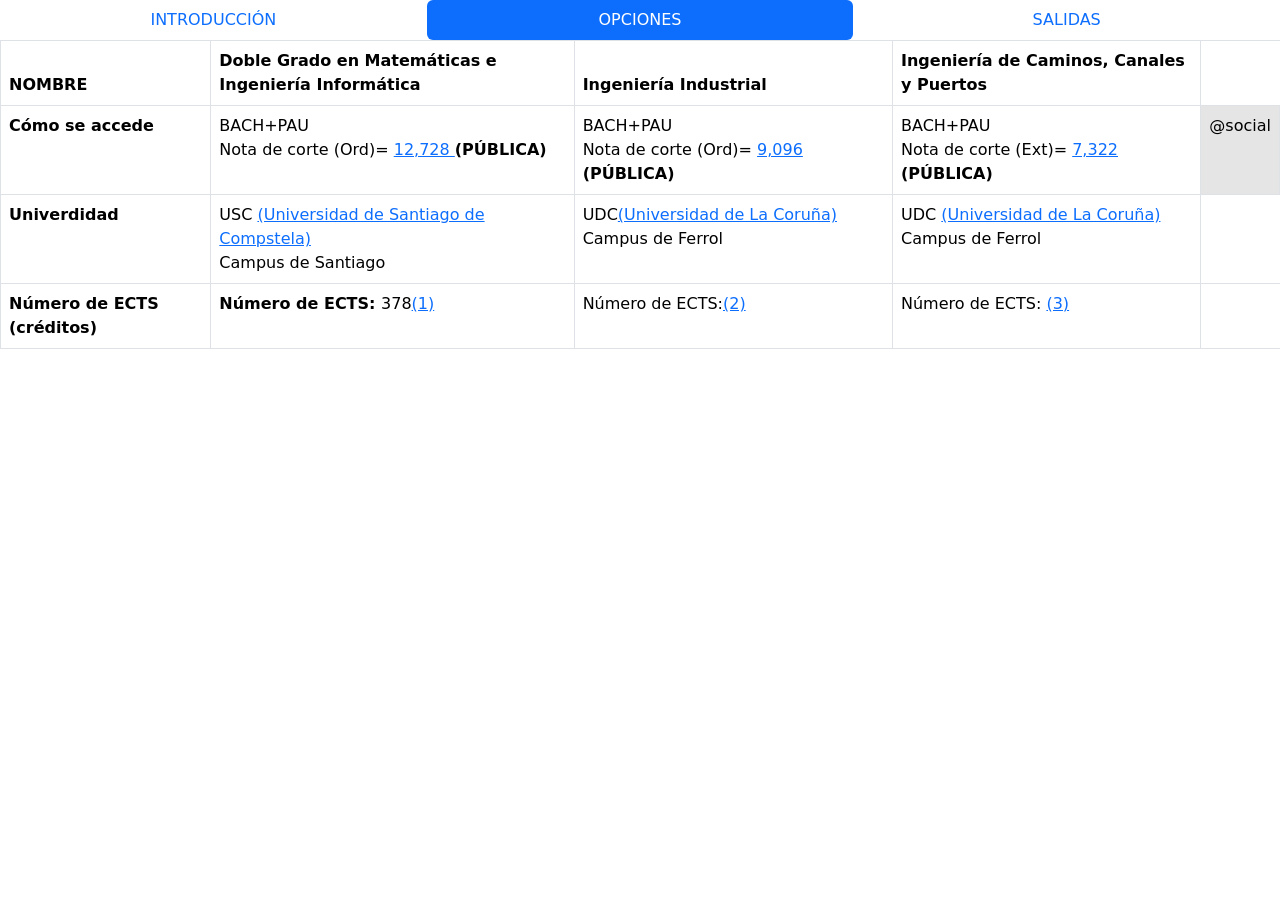
==== opciones.html @ 73109edc "Introducción de la tabla con la info(sin acabar)) Añadí una tabloa con parte de al info (solo 3 pts)" ====
<!DOCTYPE html>
<html lang="es">
    <head>
        <meta charset="utf-8">
        <meta name="viewport" content="width=device-width, initial-scale=1">
        <title>Opciones</title>
        <link rel="stylesheet" href="CSS/estilos.css">
        <link href="https://cdn.jsdelivr.net/npm/bootstrap@5.3.8/dist/css/bootstrap.min.css" rel="stylesheet" integrity="sha384-sRIl4kxILFvY47J16cr9ZwB07vP4J8+LH7qKQnuqkuIAvNWLzeN8tE5YBujZqJLB" crossorigin="anonymous">
    </head>
    <body>
        <script src="https://cdn.jsdelivr.net/npm/bootstrap@5.3.8/dist/js/bootstrap.bundle.min.js" integrity="sha384-FKyoEForCGlyvwx9Hj09JcYn3nv7wiPVlz7YYwJrWVcXK/BmnVDxM+D2scQbITxI" crossorigin="anonymous"></script>

        <ul class="nav nav-pills nav-justified">
            <li class="nav-item">
              <a class="nav-link " aria-current="page" href="./index.html">INTRODUCCIÓN</a>
            </li>
            <li class="nav-item">
              <a class="nav-link active" href="./opciones.html">OPCIONES</a>
            </li>
            <li class="nav-item">
                <a class="nav-link" href="./salidas.html">SALIDAS</a>
            </li>
          </ul>
<table class="table table-bordered">
  <thead>
    <tr>
        <th scope="col">NOMBRE </th>
        <th scope="col">Doble Grado en Matemáticas e Ingeniería Informática</th>
        <th scope="col">Ingeniería Industrial</th>
        <th scope="col">Ingeniería de Caminos, Canales y Puertos</th>
      </tr>
  </thead>
  <tbody>
    <tr>
      <th scope="row"> Cómo se accede    </th>
      <td>BACH+PAU <br> Nota de corte (Ord)= <a href="https://www.udc.gal/export/sites/udc/futuros_estudantes/_galeria_down/notas-corte.pdf_2063069294.pdf">12,728 </a> <strong>(PÚBLICA)</strong>  </td>
      <td>BACH+PAU <br> Nota de corte (Ord)= <a href="https://www.udc.gal/export/sites/udc/futuros_estudantes/_galeria_down/notas-corte.pdf_2063069294.pdf">9,096 </a> <strong>(PÚBLICA)</strong></td>
      <td>BACH+PAU <br> Nota de corte (Ext)= <a href="https://www.udc.gal/export/sites/udc/futuros_estudantes/_galeria_down/notas-corte.pdf_2063069294.pdf">7,322 </a> <strong>(PÚBLICA)</strong></td>
      <td class="table-active">@social</td>
    </tr>
    <tr>
        <th scope="row"> Univerdidad    </th>
        <td>USC <a href="https://www.udc.gal/export/sites/udc/futuros_estudantes/_galeria_down/notas-corte.pdf_2063069294.pdf">(Universidad de Santiago de Compstela)</a> <br> Campus de Santiago </a> </td>
        <td>UDC<a href="https://www.udc.gal/export/sites/udc/futuros_estudantes/_galeria_down/notas-corte.pdf_2063069294.pdf">(Universidad de La Coruña)</a> Campus de Ferrol</td>
        <td>UDC <a href="https://www.udc.gal/export/sites/udc/futuros_estudantes/_galeria_down/notas-corte.pdf_2063069294.pdf">(Universidad de La Coruña)</a> Campus de Ferrol</td>
      </tr>
      <tr>
        <th scope="row"> Número de ECTS (créditos) </th>
        <td> <strong>Número de ECTS: </strong>378<a href="https://www.udc.gal/export/sites/udc/futuros_estudantes/_galeria_down/notas-corte.pdf_2063069294.pdf">(1)</a> </td>
        <td>Número de ECTS:<a href="https://www.udc.gal/export/sites/udc/futuros_estudantes/_galeria_down/notas-corte.pdf_2063069294.pdf">(2)</a></td>
        <td>Número de ECTS: <a href="https://www.udc.gal/export/sites/udc/futuros_estudantes/_galeria_down/notas-corte.pdf_2063069294.pdf">(3)</a> </td>
      </tr>


  </tbody>
</table>

    </body>
    </html>
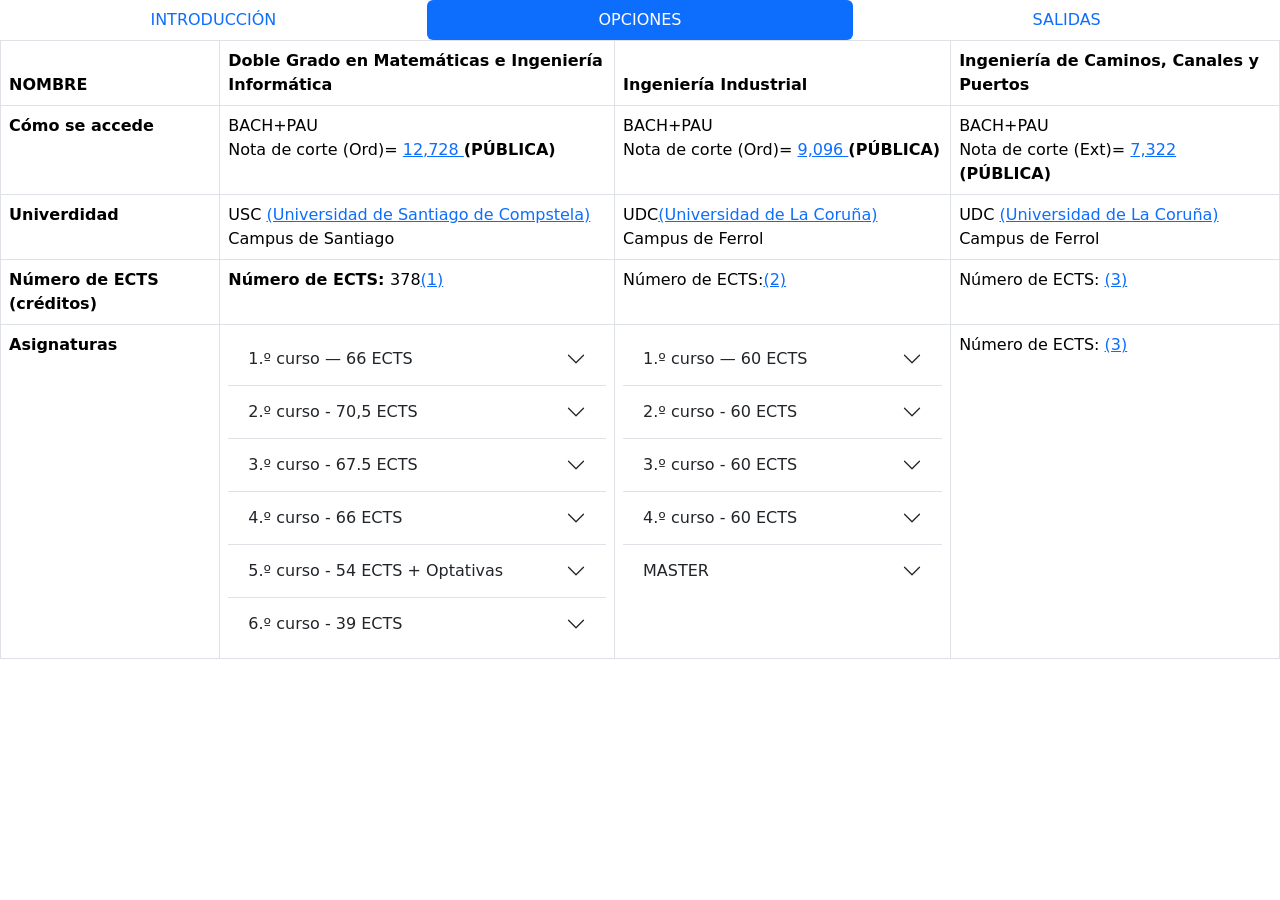
==== commit 62a59f9e: "Introducción de un acordeon en la tabla de opciones Introduje un acordeon en la tabla de opciones, p" ====
--- a/opciones.html
+++ b/opciones.html
@@ -36,7 +36,7 @@
       <td>BACH+PAU <br> Nota de corte (Ord)= <a href="https://www.udc.gal/export/sites/udc/futuros_estudantes/_galeria_down/notas-corte.pdf_2063069294.pdf">12,728 </a> <strong>(PÚBLICA)</strong>  </td>
       <td>BACH+PAU <br> Nota de corte (Ord)= <a href="https://www.udc.gal/export/sites/udc/futuros_estudantes/_galeria_down/notas-corte.pdf_2063069294.pdf">9,096 </a> <strong>(PÚBLICA)</strong></td>
       <td>BACH+PAU <br> Nota de corte (Ext)= <a href="https://www.udc.gal/export/sites/udc/futuros_estudantes/_galeria_down/notas-corte.pdf_2063069294.pdf">7,322 </a> <strong>(PÚBLICA)</strong></td>
-      <td class="table-active">@social</td>
+    
     </tr>
     <tr>
         <th scope="row"> Univerdidad    </th>
@@ -50,6 +50,308 @@
         <td>Número de ECTS:<a href="https://www.udc.gal/export/sites/udc/futuros_estudantes/_galeria_down/notas-corte.pdf_2063069294.pdf">(2)</a></td>
         <td>Número de ECTS: <a href="https://www.udc.gal/export/sites/udc/futuros_estudantes/_galeria_down/notas-corte.pdf_2063069294.pdf">(3)</a> </td>
       </tr>
+      <tr>
+        <th scope="row"> Asignaturas </th>
+        <td> 
+                                    <div class="accordion accordion-flush" id="accordionFlushExample">
+                                      <div class="accordion-item">
+                                        <h2 class="accordion-header">
+                                          <button class="accordion-button collapsed" type="button" data-bs-toggle="collapse" data-bs-target="#flush-collapseC11" aria-expanded="false" aria-controls="flush-collapseOne">
+                                            1.º curso — 66 ECTS
+                                          </button>
+                                        </h2>
+                                        <div id="flush-collapseC11" class="accordion-collapse collapse" data-bs-parent="#accordionFlushExample">
+                                          <div class="accordion-body"> <strong> 1º SEMESTRE </strong> <br> 
+                                            Programación I — 6 ECTS<br> 
+                                            Sistemas Digitales — 6 ECTS <br> 
+                                            Introducción al Análisis Matemático — 6 ECTS <br> 
+                                            Elementos de Probabilidad y Estadística — 6 ECTS <br> 
+                                            Lenguaje Matemático, Conjuntos y Números — 6 ECTS <br>  <br> 
+                                            <strong>2º SEMESTRE </strong>  <br> 
+                                            Programación II — 6 ECTS <br>  
+                                            Fundamentos Tecnológicos y Físicos de la Informática — 6 ECTS <br> 
+                                            Topología de los Espacios Euclídeos — 6 ECTS <br> 
+                                            Espacios Vectoriales y Cálculo Matricial — 6 ECTS <br> 
+                                            Continuidad y Derivabilidad de Funciones de una Variable Real — 6 ECTS <br> 
+                                            Integración de Funciones de una Variable Real — 6 ECTS <br> 
+                                            </div>
+                                        </div>
+                                      </div>
+                                      <div class="accordion-item">
+                                        <h2 class="accordion-header">
+                                          <button class="accordion-button collapsed" type="button" data-bs-toggle="collapse" data-bs-target="#flush-collapseC12" aria-expanded="false" aria-controls="flush-collapseTwo">
+                                               2.º curso - 70,5 ECTS 
+                                          </button>
+                                        </h2>
+                                        <div id="flush-collapseC12" class="accordion-collapse collapse" data-bs-parent="#accordionFlushExample">
+                                          <div class="accordion-body">
+                                            <strong> 1º SEMESTRE </strong> <br> 
+                                            Programación Orientada a Objetos — 6 ECTS <br> 
+                                            Bases de Datos I — 6 ECTS<br> 
+                                            Algoritmos y Estructuras de Datos — 6 ECTS <br> 
+                                            Álgebra Lineal y Multilineal — 6 ECTS <br> 
+                                            Diferenciación de Funciones de Varias Variables Reales — 6 ECTS <br> 
+                                            Cálculo Numérico de una Variable — 6 ECTS <br>  <br> 
+                                            <strong>2º SEMESTRE </strong>  <br> 
+                                            Bases de Datos II — 4,5 ECTS <br> 
+                                            Diseño de Software — 6 ECTS <br> 
+                                            Fundamentos de Computadores — 6 ECTS <br> 
+                                            Análisis Numérico Matricial — 6 ECTS <br> 
+                                            Series Funcionales e Integración de Riemann en Varias Variables Reales — 6 ECTS <br> 
+                                            Geometría Lineal — 6 ECTS <br> 
+
+                                          </div>
+                                        </div>
+                                      </div>
+                                      <div class="accordion-item">
+                                        <h2 class="accordion-header">
+                                          <button class="accordion-button collapsed" type="button" data-bs-toggle="collapse" data-bs-target="#flush-collapseC13" aria-expanded="false" aria-controls="flush-collapseThree">
+                                            
+                                            
+                                            3.º curso - 67.5 ECTS
+                                          </button>
+                                        </h2>
+                                        <div id="flush-collapseC13" class="accordion-collapse collapse" data-bs-parent="#accordionFlushExample">
+                                          <div class="accordion-body">
+                                            <strong> 1º SEMESTRE </strong> <br> 
+                                            Ingeniería del Software — 12 ECTS <br> 
+                                            Sistemas Operativos I — 6 ECTS <br> 
+                                            Redes — 6 ECTS <br> 
+                                            Topología General — 4,5 ECTS <br> 
+                                            Estructuras Algebraicas — 6 ECTS <br> 
+                                            Probabilidad y Estadística — 6 ECTS <br>  <br> 
+                                            <strong>2º SEMESTRE </strong>  <br> 
+                                            Sistemas Operativos II — 4,5 ECTS <br> 
+                                            Arquitectura de Computadores — 4,5 ECTS <br> 
+                                            Introducción a las Ecuaciones Diferenciales Ordinarias — 6 ECTS <br> 
+                                            Curvas y Superficies — 6 ECTS <br> 
+                                            Inferencia Estadística — 6 ECTS <br> 
+                                            
+                                          </div>
+                                        </div>
+                                      </div>
+
+
+
+                                      <div class="accordion-item">
+                                        <h2 class="accordion-header">
+                                          <button class="accordion-button collapsed" type="button" data-bs-toggle="collapse" data-bs-target="#flush-collapseC14" aria-expanded="false" aria-controls="flush-collapseFour">
+                                            
+                                            
+                                            4.º curso - 66 ECTS
+                                          </button>
+                                        </h2>
+                                        <div id="flush-collapseC14" class="accordion-collapse collapse" data-bs-parent="#accordionFlushExample">
+                                          <div class="accordion-body">
+                                            <strong> 1º SEMESTRE </strong> <br> 
+                                            Administración de Sistemas y Redes — 6 ECTS <br> 
+                                            Computación Distribuida — 6 ECTS <br> 
+                                            Teoría de Autómatas y Lenguajes Formales — 6 ECTS <br> 
+                                            Métodos Numéricos en Optimización y Ecuaciones Diferenciales — 6 ECTS <br> 
+                                            Cálculo Vectorial e Integración de Lebesgue — 6 ECTS <br> 
+                                            Ecuaciones Diferenciales Ordinarias — 4,5 ECTS <br>  <br> 
+                                            <strong>2º SEMESTRE </strong>  <br> 
+                                            Compiladores e Intérpretes — 4,5 ECTS <br> 
+                                            Desarrollo de Aplicaciones Web — 6 ECTS <br> 
+                                            Topología de Superficies — 4,5 ECTS <br> 
+                                            Ecuaciones Algebraicas — 6 ECTS <br> 
+                                            Teoría Global de Superficies — 6 ECTS <br> 
+                                            Series de Fourier e Introducción a las Ecuaciones en Derivadas Parciales — 4,5 ECTS <br> 
+                                          </div>
+                                        </div>
+                                      </div> 
+
+                                      <div class="accordion-item">
+                                        <h2 class="accordion-header">
+                                          <button class="accordion-button collapsed" type="button" data-bs-toggle="collapse" data-bs-target="#flush-collapseC15" aria-expanded="false" aria-controls="flush-collapseFive">
+
+                                      5.º curso - 54 ECTS + Optativas
+                                    </button>
+                                  </h2>
+                                  <div id="flush-collapseC15" class="accordion-collapse collapse" data-bs-parent="#accordionFlushExample">
+                                    <div class="accordion-body">
+                                      <strong> 1º SEMESTRE </strong> <br> 
+                                          Inteligencia Artificial — 6 ECTS <br>
+                                          Interacción Persona-Ordenador — 6 ECTS <br>
+                                          Modelización Matemática — 6 ECTS <br>
+                                          Programación Lineal y Entera — 6 ECTS <br>
+                                          Ingeniería de Computadores — 6 ECTS <br> <br>
+                                          <strong>2º SEMESTRE </strong>  <br> 
+                                          Ciberseguridad — 4,5 ECTS <br> 
+                                          Seguridad de la Información — 4,5 ECTS <br>
+                                          Computación Gráfica — 4,5 ECTS <br>
+                                          Gestión Financiera de Empresas — 6 ECTS <br>
+                                          Gestión de Proyectos Informáticos — 4,5 ECTS <br>
+
+                                    </div>
+                                  </div>
+                                </div> 
+                                <div class="accordion-item">
+                                  <h2 class="accordion-header">
+                                    <button class="accordion-button collapsed" type="button" data-bs-toggle="collapse" data-bs-target="#flush-collapseC16" aria-expanded="false" aria-controls="flush-collapseSix">
+
+                                6.º curso - 39 ECTS 
+                              </button>
+                            </h2>
+                            <div id="flush-collapseC16" class="accordion-collapse collapse" data-bs-parent="#accordionFlushExample">
+                              <div class="accordion-body">
+                                <strong> 1º SEMESTRE </strong> <br> 
+                                Variable Compleja — 6 ECTS <br> 
+                                Trabajo Fin de Grado de Ingeniería Informática — 12 ECTS <br> 
+                                Trabajo Fin de Grado de Matemáticas — 12 ECTS   <br>    <br>                           
+                                    <strong>2º SEMESTRE </strong>  <br> 
+                                    Prácticas en Empresa — 9 ECTS
+                              </div>
+                            </div>
+                          </div> 
+                                    </div>
+
+
+
+        </td>
+        <td> 
+          <div class="accordion accordion-flush" id="accordionFlushExample">
+            <div class="accordion-item">
+              <h2 class="accordion-header">
+                <button class="accordion-button collapsed" type="button" data-bs-toggle="collapse" data-bs-target="#flush-collapseC21" aria-expanded="false" aria-controls="flush-collapseOne">
+                  1.º curso — 60 ECTS
+                </button>
+              </h2>
+              <div id="flush-collapseC21" class="accordion-collapse collapse" data-bs-parent="#accordionFlushExample">
+                <div class="accordion-body"> <strong> 1º SEMESTRE </strong> <br> 
+                  Matemáticas 1 — 6 ECTS<br> 
+                  Expresión Gráfica — 6 ECTS <br> 
+                  Física 1 — 6 ECTS <br> 
+                  Informática — 6 ECTS <br> 
+                  Química — 6 ECTS <br>  <br> 
+
+                  <strong>2º SEMESTRE </strong>  <br> 
+                  Matemáticas 2 — 6 ECTS <br> 
+                  Estadística — 6 ECTS <br> 
+                  Física 2 — 6 ECTS <br> 
+                  Gestión Empresarial — 6 ECTS <br> 
+                  Ciencia de Materiales — 6 ECTS <br> 
+
+                  </div>
+              </div>
+            </div>
+            <div class="accordion-item">
+              <h2 class="accordion-header">
+                <button class="accordion-button collapsed" type="button" data-bs-toggle="collapse" data-bs-target="#flush-collapseC22" aria-expanded="false" aria-controls="flush-collapseTwo">
+               
+               
+               
+                 2.º curso - 60 ECTS 
+                </button>
+              </h2>
+              <div id="flush-collapseC22" class="accordion-collapse collapse" data-bs-parent="#accordionFlushExample">
+                <div class="accordion-body">
+                  <strong> 1º SEMESTRE </strong> <br> 
+                  Ecuaciones Diferenciales — 6 ECTS <br> 
+                  Electromagnetismo — 6 ECTS <br> 
+                  Fundamentos de Electricidad — 6 ECTS <br> 
+                  Ingeniería Medioambiental — 6 ECTS <br> 
+                  Termodinámica — 6 ECTS <br>  <br> 
+                  
+                  <strong>2º SEMESTRE </strong>  <br> 
+                  Fundamentos de Automática — 6 ECTS <br> 
+                  Fundamentos de Electrónica — 6 ECTS <br> 
+                  Mecánica de Fluidos — 6 ECTS <br> 
+                  Resistencia de Materiales — 6 ECTS <br> 
+                  Teoría de Máquinas — 6 ECTS   <br>         
+
+                </div>
+              </div>
+            </div>
+            <div class="accordion-item">
+              <h2 class="accordion-header">
+                <button class="accordion-button collapsed" type="button" data-bs-toggle="collapse" data-bs-target="#flush-collapseC23" aria-expanded="false" aria-controls="flush-collapseThree">
+                  
+                  
+                  3.º curso - 60 ECTS
+                </button>
+              </h2>
+              <div id="flush-collapseC23" class="accordion-collapse collapse" data-bs-parent="#accordionFlushExample">
+                <div class="accordion-body">
+                  <strong> 1º SEMESTRE </strong> <br> 
+                  Energías Renovables — 6 ECTS <br> 
+                  Máquinas Eléctricas — 6 ECTS <br>  
+                  Organización de Empresas — 6 ECTS <br>  
+                  Tecnologías de Fabricación — 6 ECTS <br>  
+                  Tecnología Química — 6 ECTS <br>  <br> 
+
+                  <strong>2º SEMESTRE </strong>  <br> 
+                  Análisis y Diseño de Estructuras y Construcciones Industriales — 6 ECTS <br> 
+                  Calor y Frío Industrial — 6 ECTS <br> 
+                  Centrales Energéticas — 6 ECTS <br> 
+                  Conversión Electrónica de la Energía — 6 ECTS <br> 
+                  Operaciones de Transferencia de Materia — 6 ECTS <br> 
+                  
+                
+                </div>
+              </div>
+            </div>
+
+
+
+            <div class="accordion-item">
+              <h2 class="accordion-header">
+                <button class="accordion-button collapsed" type="button" data-bs-toggle="collapse" data-bs-target="#flush-collapseC24" aria-expanded="false" aria-controls="flush-collapseFour">
+                  
+                  
+                  4.º curso - 60 ECTS
+                </button>
+              </h2>
+              <div id="flush-collapseC24" class="accordion-collapse collapse" data-bs-parent="#accordionFlushExample">
+                <div class="accordion-body">
+                  <strong> 1º SEMESTRE </strong> <br> 
+                  Gestión de Proyectos y Oficina Técnica — 6 ECTS  <br> 
+                  Métodos Numéricos — 6 ECTS  <br> 
+                  Asignaturas optativas — según la oferta del curso  <br>   <br> 
+
+                  <strong>2º SEMESTRE </strong>  <br>  <br>
+                  --- Asignaturas optativas:  <br>
+                   Diseño Mecánico Asistido por Ordenador  <br>
+                  Diseño y Simulación de Recipientes a Presión  <br>
+                  Industria Inteligente IIoT  <br>
+                  Construcción de Plantas Industriales y Sistemas Energéticos  <br>
+                  Prácticas Externas  <br>
+                  Tecnología Nuclear  <br>
+                  Robótica Industrial  <br>
+                  Simulación de Procesos Industriales y Optimización  <br>
+                  Planificación Energética  <br>  <br>
+                  
+                  --- Trabajo Fin de Grado — 12 ECTS
+                </div>
+              </div>
+            </div> 
+            <div class="accordion-item">
+              <h2 class="accordion-header">
+                <button class="accordion-button collapsed" type="button" data-bs-toggle="collapse" data-bs-target="#flush-collapseMaster" aria-expanded="false" aria-controls="flush-collapseMaster">
+            MASTER
+          </button>
+        </h2>
+        <div id="flush-collapseMaster" class="accordion-collapse collapse" data-bs-parent="#accordionFlushExample">
+          <div class="accordion-body">
+            Si solo tienes la carrera→ Eres por tanto Ingeniera técnica 
+            Si haces un master → Eres por tanto Ingeniera superior 
+  
+          </div>
+        </div>
+      </div> 
+
+    
+    </div>
+  </div>
+</div> 
+          </div>
+
+
+
+</td>
+        <td>Número de ECTS: <a href="https://www.udc.gal/export/sites/udc/futuros_estudantes/_galeria_down/notas-corte.pdf_2063069294.pdf">(3)</a> </td>
+      </tr>
+
 
 
   </tbody>
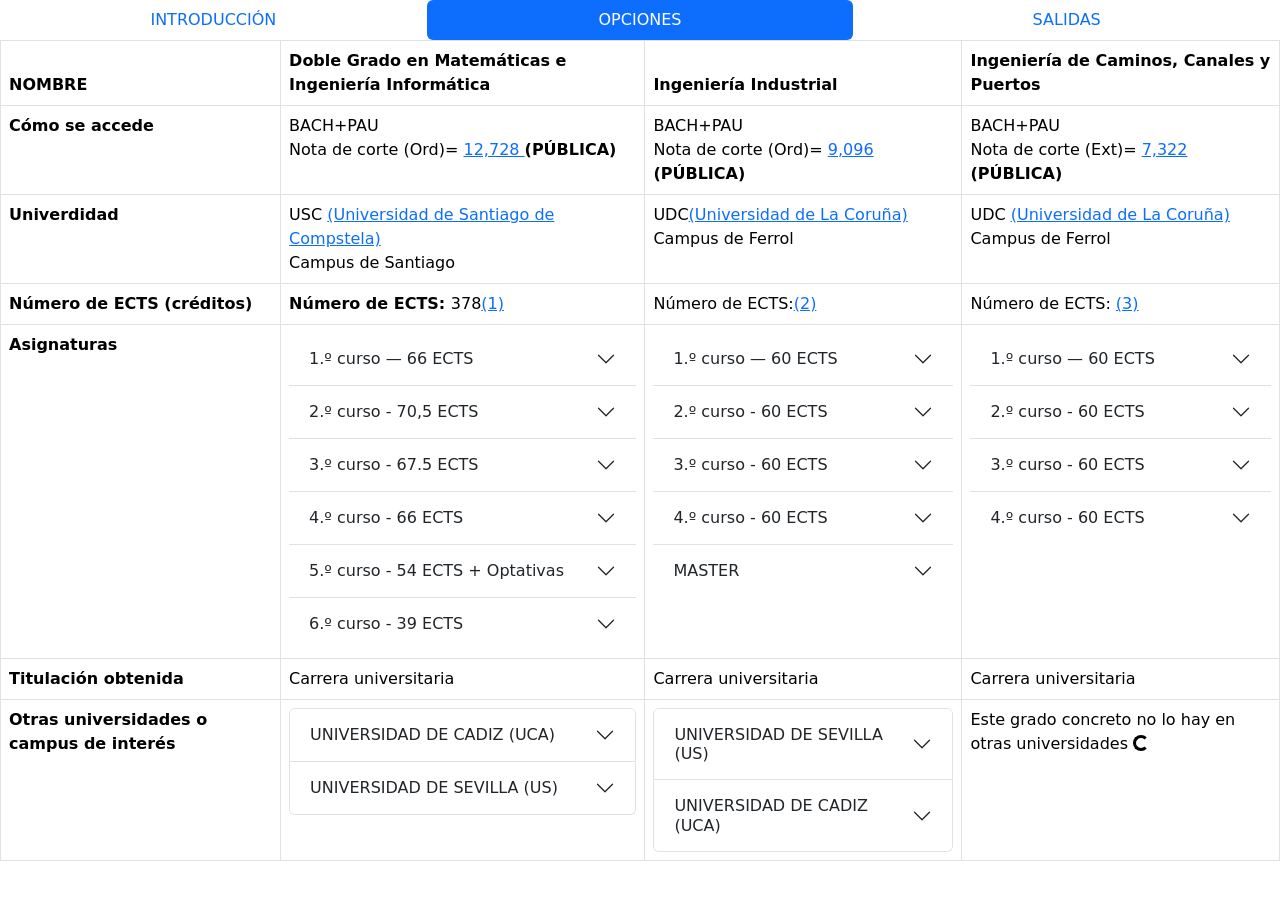
==== commit b0adc3eb: "Fin de la tabla de opciones e inicio de sallidas terminé la segyunda pestaña (con acordeones...) Y e" ====
--- a/opciones.html
+++ b/opciones.html
@@ -205,10 +205,9 @@
                             </div>
                           </div> 
                                     </div>
-
-
-
         </td>
+
+
         <td> 
           <div class="accordion accordion-flush" id="accordionFlushExample">
             <div class="accordion-item">
@@ -348,8 +347,208 @@
 
 
 
-</td>
-        <td>Número de ECTS: <a href="https://www.udc.gal/export/sites/udc/futuros_estudantes/_galeria_down/notas-corte.pdf_2063069294.pdf">(3)</a> </td>
+ <td> 
+          <div class="accordion accordion-flush" id="accordionFlushExample">
+            <div class="accordion-item">
+              <h2 class="accordion-header">
+                <button class="accordion-button collapsed" type="button" data-bs-toggle="collapse" data-bs-target="#flush-collapseC31" aria-expanded="false" aria-controls="flush-collapseOne">
+                  1.º curso — 60 ECTS
+                </button>
+              </h2>
+              <div id="flush-collapseC31" class="accordion-collapse collapse" data-bs-parent="#accordionFlushExample">
+                <div class="accordion-body"> 
+                  <strong> 1º SEMESTRE </strong> <br> 
+                  Matemáticas 1 — 6 ECTS <br>  
+                  Física 1 — 6 ECTS <br>  
+                  Química — 6 ECTS <br> 
+                  Estadística — 6 ECTS <br> 
+                  Construcción Naval y Sistemas de Propulsión — 6 ECTS  <br>  <br> 
+
+
+                  <strong>2º SEMESTRE </strong>  <br> 
+                  Expresión Gráfica — 6 ECTS <br>  
+                  Matemáticas 2 — 6 ECTS <br>  
+                  Física 2 — 6 ECTS <br>  
+                  Introducción a la Gestión Empresarial — 6 ECTS <br>  
+                  Métodos Informáticos — 6 ECTS <br>   <br>  
+                  
+
+
+                  </div>
+              </div>
+            </div>
+            <div class="accordion-item">
+              <h2 class="accordion-header">
+                <button class="accordion-button collapsed" type="button" data-bs-toggle="collapse" data-bs-target="#flush-collapseC32" aria-expanded="false" aria-controls="flush-collapseTwo">
+               
+               
+               
+                 2.º curso - 60 ECTS 
+                </button>
+              </h2>
+              <div id="flush-collapseC32" class="accordion-collapse collapse" data-bs-parent="#accordionFlushExample">
+                <div class="accordion-body">
+                  <strong> 1º SEMESTRE </strong> <br> 
+                  Dibujo Naval — 6 ECTS <br>
+                  Ecuaciones Diferenciales — 6 ECTS <br>
+                  Ingeniería Eléctrica — 6 ECTS <br>
+                  Termodinámica Técnica — 6 ECTS <br>
+                  Mecánica — 6 ECTS <br><br>
+
+                  
+                  <strong>2º SEMESTRE </strong>  <br> 
+                  Ciencia e Ingeniería de Materiales — 4,5 ECTS <br> 
+                  Automatismos, Control y Electrónica — 6 ECTS <br> 
+                  Elasticidad y Resistencia de Materiales — 6 ECTS <br> 
+                  Mecánica de Fluidos — 6 ECTS <br> 
+                  Hidrostática y Estabilidad — 7,5 ECTS <br>  <br> 
+      
+
+                </div>
+              </div>
+            </div>
+            <div class="accordion-item">
+              <h2 class="accordion-header">
+                <button class="accordion-button collapsed" type="button" data-bs-toggle="collapse" data-bs-target="#flush-collapseC33" aria-expanded="false" aria-controls="flush-collapseThree">
+                  
+                  
+                  3.º curso - 60 ECTS
+                </button>
+              </h2>
+              <div id="flush-collapseC33" class="accordion-collapse collapse" data-bs-parent="#accordionFlushExample">
+                <div class="accordion-body">
+                  <strong> 1º SEMESTRE </strong> <br> 
+                  Proyecto de Buques y Artefactos Marinos 1 — 7,5 ECTS <br> 
+                  Ingeniería de la Calidad y Medioambiente — 4,5 ECTS <br> 
+                  Transmisión de Calor — 4,5 ECTS <br> 
+                  Hidrodinámica Naval — 7,5 ECTS <br> 
+                  Estructuras Marinas 1 — 6 ECTS <br>  <br> 
+
+
+                  <strong>2º SEMESTRE </strong>  <br> 
+                  Estructuras Marinas 2 — 6 ECTS  <br> 
+                  Máquinas Marinas y Sistemas de Propulsión 1 — 6 ECTS <br> 
+                  Sistemas Auxiliares del Buque 1 — 6 ECTS <br> 
+                  Sistemas Hidráulicos y Neumáticos — 6 ECTS <br> 
+                  Procesos de Fabricación y Montaje — 6 ECTS   <br>  <br>            
+                  
+                
+                </div>
+              </div>
+            </div>
+
+
+            <div class="accordion-item">
+              <h2 class="accordion-header">
+                <button class="accordion-button collapsed" type="button" data-bs-toggle="collapse" data-bs-target="#flush-collapseC34" aria-expanded="false" aria-controls="flush-collapseFour">
+                  
+                  
+                  4.º curso - 60 ECTS
+                </button>
+              </h2>
+              <div id="flush-collapseC34" class="accordion-collapse collapse" data-bs-parent="#accordionFlushExample">
+                <div class="accordion-body">
+                  <strong> 1º SEMESTRE </strong> <br> 
+                  Vibraciones y Ruidos — 4,5 ECTS  <br> 
+                  Máquinas Marinas y Sistemas de Propulsión 2 — 6 ECTS <br> 
+                  Sistemas Auxiliares del Buque 2 — 6 ECTS <br> 
+                  Sistemas Eléctricos y Electrónicos — 6 ECTS <br> 
+                  Tecnología de la Construcción Naval — 7,5 ECTS   <br>  <br>                 
+
+                  <strong>2º SEMESTRE </strong>  <br> 
+                  Transporte Marítimo — 6 ECTS <br>
+                  Diseño de Buques y Estructuras Offshore 2 — 6 ECTS <br>
+                  Trabajo Fin de Grado — 13,5 ECTS <br> <br>
+
+                  --- Asignaturas optativas:  <br>
+                  Prácticas Externas — 4,5 ECTS <br>
+                  Buques de Guerra — 4,5 ECTS<br>
+                  Visitas Técnicas — 4,5 ECTS  <br>          
+                  
+              
+      </div> 
+
+    
+    </div>
+  </div>
+</div> 
+          </div>
+
+          <tr>
+            <th scope="row"> Titulación obtenida </th>
+            <td> Carrera universitaria  </td>
+            <td> Carrera universitaria  </td>
+            <td> Carrera universitaria  </td>
+          </tr>
+
+          <tr>
+            <th scope="row"> Otras universidades o campus de interés            </th>
+            <td> <div class="accordion" id="accordionExample">
+              <div class="accordion-item">
+                <h2 class="accordion-header">
+                  <button class="accordion-button collapsed" type="button" data-bs-toggle="collapse" data-bs-target="#collapseOne" aria-expanded="false" aria-controls="collapseOne">
+                    UNIVERSIDAD DE CADIZ (UCA)
+                  </button>
+                </h2>
+                <div id="collapseOne" class="accordion-collapse collapse " data-bs-parent="#accordionExample">
+                  <div class="accordion-body">
+                  Créditos: 360 // <br>  Nota de corte (ord)= 13.258 
+                 </div>
+                </div>
+              </div>
+              <div class="accordion-item">
+                <h2 class="accordion-header">
+                  <button class="accordion-button collapsed" type="button" data-bs-toggle="collapse" data-bs-target="#collapseTwo" aria-expanded="false" aria-controls="collapseTwo">
+                    UNIVERSIDAD DE SEVILLA (US)
+                  </button>
+                </h2>
+                <div id="collapseTwo" class="accordion-collapse collapse" data-bs-parent="#accordionExample">
+                  <div class="accordion-body">
+                    Créditos: 360 // <br> Nota de corte (ord)= 13.374                    </div>
+                </div>
+              </div>
+              </div>
+            </div>  </td>
+            
+            
+
+            <td> <div class="accordion" id="accordionExample">
+              <div class="accordion-item">
+                <h2 class="accordion-header">
+                  <button class="accordion-button collapsed" type="button" data-bs-toggle="collapse" data-bs-target="#collapseOne2" aria-expanded="true" aria-controls="collapseOne">
+                    UNIVERSIDAD DE SEVILLA (US)
+                  </button>
+                </h2>
+                <div id="collapseOne2" class="accordion-collapse collapse " data-bs-parent="#accordionExample">
+                  <div class="accordion-body">
+                  Créditos: 240 // <br>  Nota de corte (ord)= 11,3766
+                 </div>
+                </div>
+              </div>
+              <div class="accordion-item">
+                <h2 class="accordion-header">
+                  <button class="accordion-button collapsed" type="button" data-bs-toggle="collapse" data-bs-target="#collapseTwo2" aria-expanded="false" aria-controls="collapseTwo">
+                    UNIVERSIDAD DE CADIZ (UCA)
+                  </button>
+                </h2>
+                <div id="collapseTwo2" class="accordion-collapse collapse" data-bs-parent="#accordionExample">
+                  <div class="accordion-body">
+                    Créditos: 240 // <br> Nota de corte (ord)= 9.453            </div>
+                </div>
+              </div>
+              </div>
+            </div>  </td>
+
+            
+            
+            <td> Este grado concreto no lo hay en otras universidades 
+              <div class="spinner-border spinner-border-sm" role="status">
+                <span class="visually-hidden">NO EXISTE... </span>
+              </div>  </td>
+          </tr>
+
+
+
       </tr>
 
 
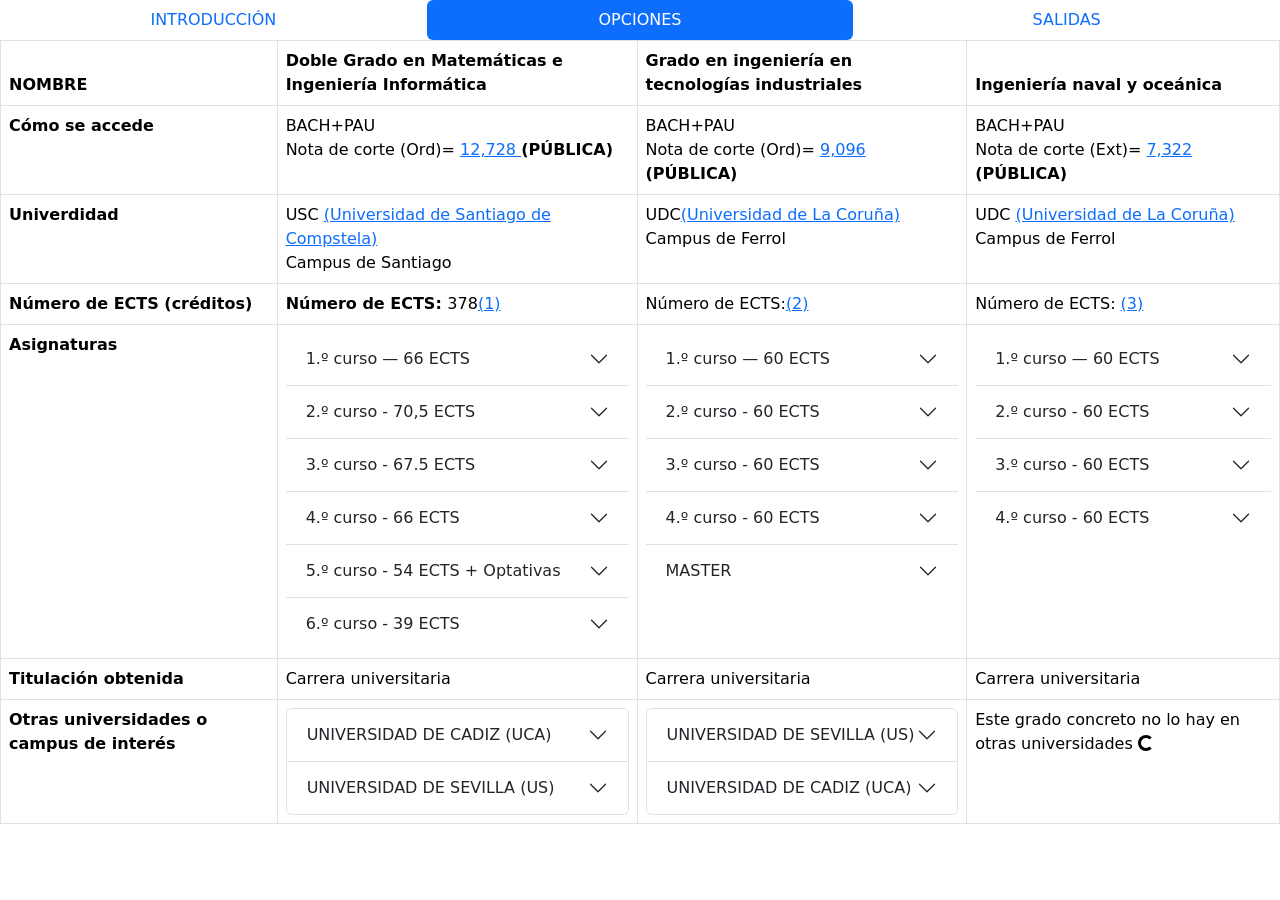
==== commit f4f2dfad: "uLTIMAR DETALLES EN LA CONCLUSION Y INTRO introduccion de los links a colores+ ciculos abiertos+ cod" ====
--- a/opciones.html
+++ b/opciones.html
@@ -4,9 +4,9 @@
         <meta charset="utf-8">
         <meta name="viewport" content="width=device-width, initial-scale=1">
         <title>Opciones</title>
+        <link href="https://cdn.jsdelivr.net/npm/bootstrap@5.3.8/dist/css/bootstrap.min.css" rel="stylesheet" integrity="sha384-sRIl4kxILFvY47J16cr9ZwB07vP4J8+LH7qKQnuqkuIAvNWLzeN8tE5YBujZqJLB" crossorigin="anonymous">
         <link rel="stylesheet" href="CSS/estilos.css">
-        <link href="https://cdn.jsdelivr.net/npm/bootstrap@5.3.8/dist/css/bootstrap.min.css" rel="stylesheet" integrity="sha384-sRIl4kxILFvY47J16cr9ZwB07vP4J8+LH7qKQnuqkuIAvNWLzeN8tE5YBujZqJLB" crossorigin="anonymous">
-    </head>
+      </head>
     <body>
         <script src="https://cdn.jsdelivr.net/npm/bootstrap@5.3.8/dist/js/bootstrap.bundle.min.js" integrity="sha384-FKyoEForCGlyvwx9Hj09JcYn3nv7wiPVlz7YYwJrWVcXK/BmnVDxM+D2scQbITxI" crossorigin="anonymous"></script>
 
@@ -26,8 +26,8 @@
     <tr>
         <th scope="col">NOMBRE </th>
         <th scope="col">Doble Grado en Matemáticas e Ingeniería Informática</th>
-        <th scope="col">Ingeniería Industrial</th>
-        <th scope="col">Ingeniería de Caminos, Canales y Puertos</th>
+        <th scope="col">Grado en ingeniería en tecnologías industriales</th>
+        <th scope="col">Ingeniería naval y oceánica</th>
       </tr>
   </thead>
   <tbody>
--- a/CSS/estilos.css
+++ b/CSS/estilos.css
@@ -0,0 +1,22 @@
+.body {
+    font-family: Arial, sans-serif;
+    color: #000000;
+  }
+  
+.h1 {
+    color: #636363;
+  }
+  
+  
+.recursos {
+    border: 1px solid #020C52;
+    padding: 1rem;
+  }
+ 
+ul {list-style-type: circle;}
+  
+.dashed {border-style: dashed;}
+  
+a:hover {
+    color: rgb(240, 8, 170);
+  }
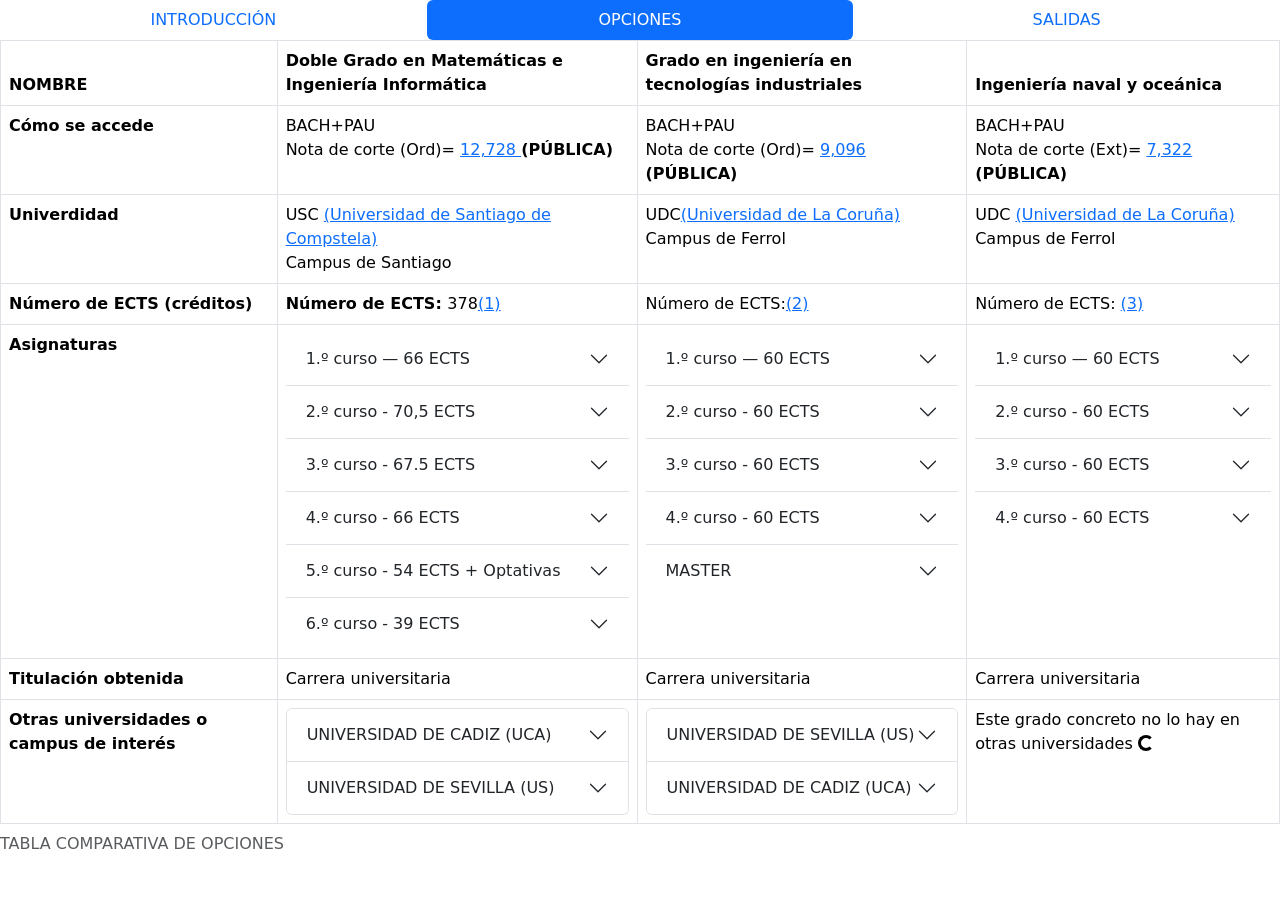
==== commit 4a4da25f: "Perfeccionamietno de todo lo que quedaba pendiente Acabe la opción salidas..." ====
--- a/opciones.html
+++ b/opciones.html
@@ -22,6 +22,7 @@
             </li>
           </ul>
 <table class="table table-bordered">
+  <caption >TABLA COMPARATIVA DE OPCIONES</caption> 
   <thead>
     <tr>
         <th scope="col">NOMBRE </th>
--- a/CSS/estilos.css
+++ b/CSS/estilos.css
@@ -19,4 +19,11 @@
   
 a:hover {
     color: rgb(240, 8, 170);
-  }+  }
+ 
+.salida{
+  font-family:georgia;
+  color: #474747;
+  background-color: rgb(255, 182, 249);
+  opacity: 0.3
+}
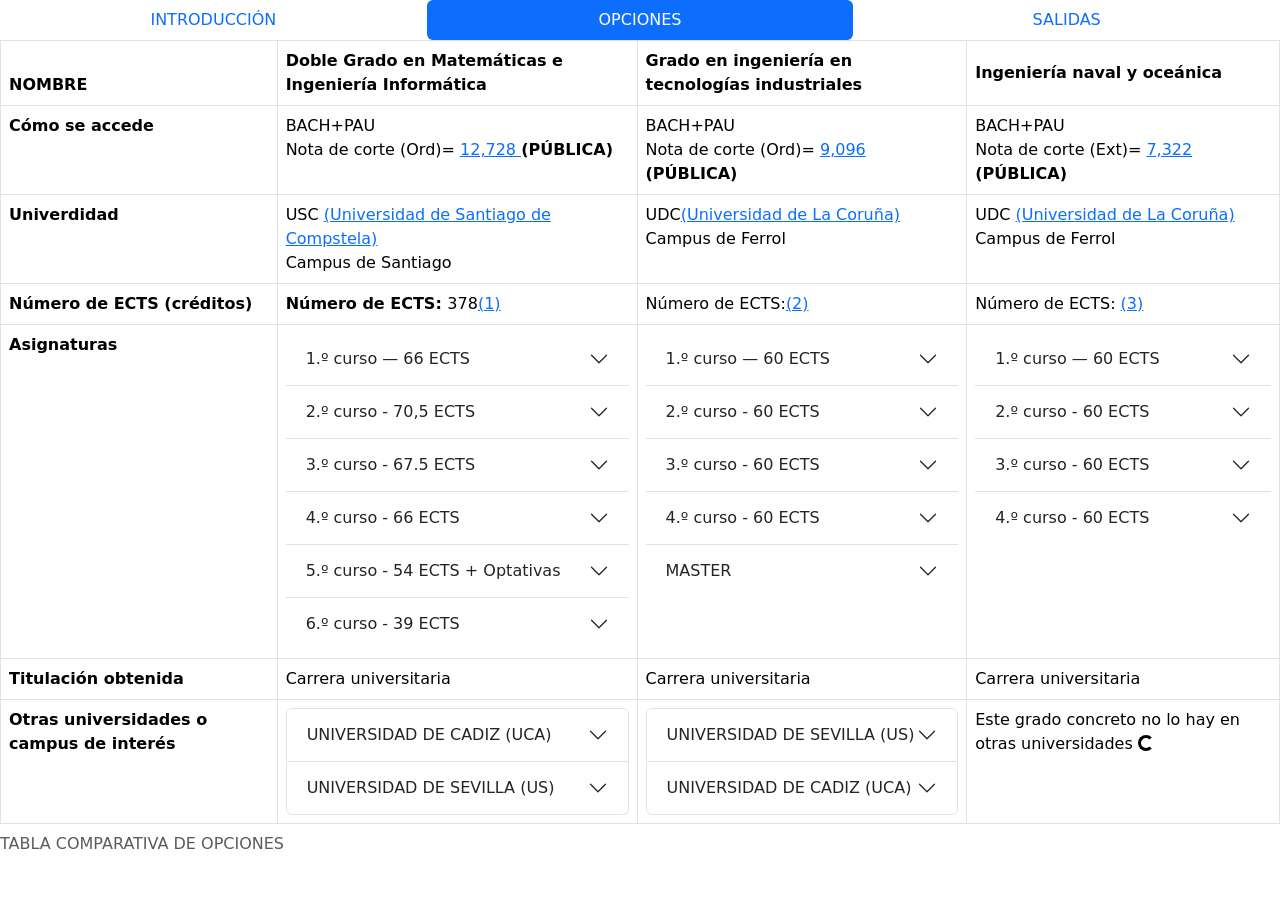
==== commit 34b02ea1: "Introduccion de imagenes en la carpeta. y rectificacion de cosas poner mas links, poner mas imagenes" ====
--- a/opciones.html
+++ b/opciones.html
@@ -26,9 +26,9 @@
   <thead>
     <tr>
         <th scope="col">NOMBRE </th>
-        <th scope="col">Doble Grado en Matemáticas e Ingeniería Informática</th>
-        <th scope="col">Grado en ingeniería en tecnologías industriales</th>
-        <th scope="col">Ingeniería naval y oceánica</th>
+        <th scope="col" class="align-middle"> Doble Grado en Matemáticas e Ingeniería Informática</th>
+        <th scope="col" class="align-middle">Grado en ingeniería en tecnologías industriales</th>
+        <th scope="col" class="align-middle">Ingeniería naval y oceánica</th>
       </tr>
   </thead>
   <tbody>
--- a/CSS/estilos.css
+++ b/CSS/estilos.css
@@ -23,7 +23,15 @@
  
 .salida{
   font-family:georgia;
-  color: #474747;
+  color: #000000;
   background-color: rgb(255, 182, 249);
   opacity: 0.3
 }
+
+.pdf{
+  background-color: #c5e8ff;
+  color: white;
+  text-align: center;
+  padding: 20px;
+font-size: 16px; 
+}
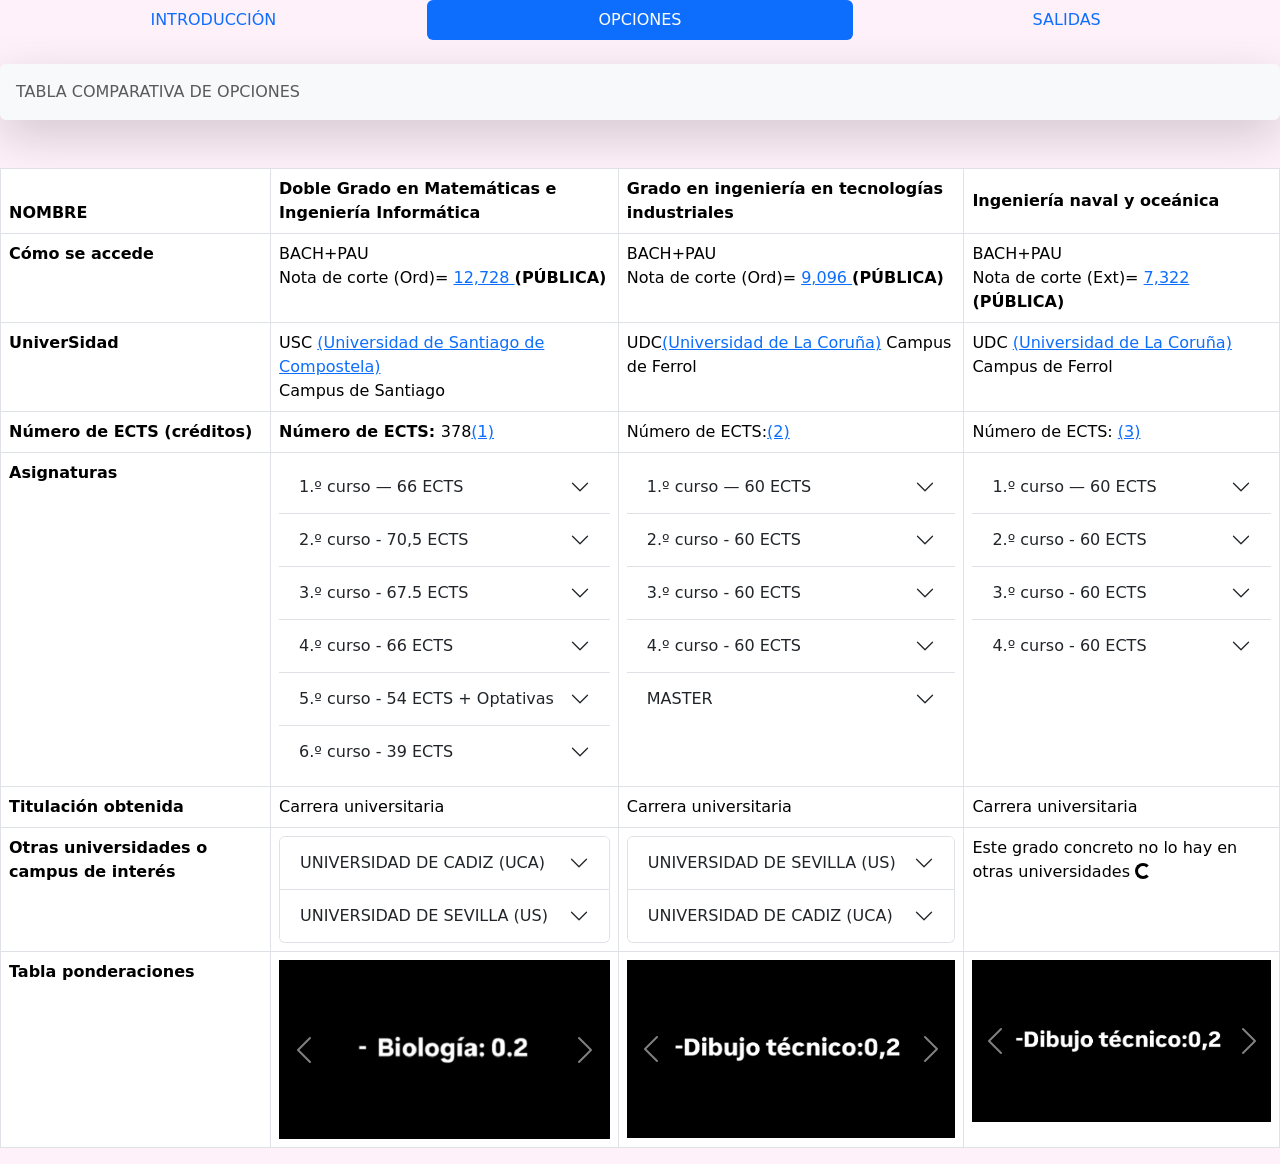
==== commit 404c1c95: "Introduccion de las asignaturas que ponderan Solucion de fallos de ayer. Introduccion del read me(no" ====
--- a/opciones.html
+++ b/opciones.html
@@ -7,7 +7,7 @@
         <link href="https://cdn.jsdelivr.net/npm/bootstrap@5.3.8/dist/css/bootstrap.min.css" rel="stylesheet" integrity="sha384-sRIl4kxILFvY47J16cr9ZwB07vP4J8+LH7qKQnuqkuIAvNWLzeN8tE5YBujZqJLB" crossorigin="anonymous">
         <link rel="stylesheet" href="CSS/estilos.css">
       </head>
-    <body>
+    <body class="fondo">
         <script src="https://cdn.jsdelivr.net/npm/bootstrap@5.3.8/dist/js/bootstrap.bundle.min.js" integrity="sha384-FKyoEForCGlyvwx9Hj09JcYn3nv7wiPVlz7YYwJrWVcXK/BmnVDxM+D2scQbITxI" crossorigin="anonymous"></script>
 
         <ul class="nav nav-pills nav-justified">
@@ -21,8 +21,9 @@
                 <a class="nav-link" href="./salidas.html">SALIDAS</a>
             </li>
           </ul>
-<table class="table table-bordered">
-  <caption >TABLA COMPARATIVA DE OPCIONES</caption> 
+<table class="table table-bordered caption-top">
+<br> 
+  <caption class="shadow-lg p-3 mb-5 bg-body-tertiary rounded" >TABLA COMPARATIVA DE OPCIONES</caption> 
   <thead>
     <tr>
         <th scope="col">NOMBRE </th>
@@ -40,8 +41,8 @@
     
     </tr>
     <tr>
-        <th scope="row"> Univerdidad    </th>
-        <td>USC <a href="https://www.udc.gal/export/sites/udc/futuros_estudantes/_galeria_down/notas-corte.pdf_2063069294.pdf">(Universidad de Santiago de Compstela)</a> <br> Campus de Santiago </a> </td>
+        <th scope="row"> UniverSidad    </th>
+        <td>USC <a href="https://www.udc.gal/export/sites/udc/futuros_estudantes/_galeria_down/notas-corte.pdf_2063069294.pdf">(Universidad de Santiago de Compostela)</a> <br> Campus de Santiago </a> </td>
         <td>UDC<a href="https://www.udc.gal/export/sites/udc/futuros_estudantes/_galeria_down/notas-corte.pdf_2063069294.pdf">(Universidad de La Coruña)</a> Campus de Ferrol</td>
         <td>UDC <a href="https://www.udc.gal/export/sites/udc/futuros_estudantes/_galeria_down/notas-corte.pdf_2063069294.pdf">(Universidad de La Coruña)</a> Campus de Ferrol</td>
       </tr>
@@ -550,9 +551,139 @@
 
 
 
-      </tr>
-
-
+          <tr>
+            <th scope="row" > Tabla ponderaciones     </th>
+            
+              <td>  
+            
+            <div id="carouselExampleAutoplaying1" class="carousel slide" data-bs-ride="pause">
+              <div class="carousel-inner">
+                <div class="carousel-item active">
+                  <img src="./img/bio.PNG" class="d-block w-100" alt="...">
+                </div>
+                <div class="carousel-item">
+                  <img src="./img/dt.PNG" class="d-block w-100" alt="...">
+                </div>
+                <div class="carousel-item">
+                  <img src="./img/diseño.PNG" class="d-block w-100" alt="...">
+                </div>
+            
+              <div class="carousel-item">
+                  <img src="./img/empresa.PNG" class="d-block w-100" alt="...">
+                </div>
+              <div class="carousel-item">
+                  <img src="./img/fisica.PNG" class="d-block w-100" alt="...">
+                </div>
+              <div class="carousel-item">
+                  <img src="./img/mates2.PNG" class="d-block w-100" alt="...">
+                </div>
+              <div class="carousel-item">
+                  <img src="./img/msoci.PNG" class="d-block w-100" alt="...">
+                </div>
+              <div class="carousel-item">
+                  <img src="./img/quimica.PNG" class="d-block w-100" alt="...">
+                </div>
+              <div class="carousel-item">
+                  <img src="./img/tceing.PNG" class="d-block w-100" alt="...">
+                </div>
+              </div>
+              <button class="carousel-control-prev" type="button" data-bs-target="#carouselExampleAutoplaying1" data-bs-slide="prev">
+                <span class="carousel-control-prev-icon" aria-hidden="true"></span>
+                <span class="visually-hidden">Previous</span>
+              </button>
+              <button class="carousel-control-next" type="button" data-bs-target="#carouselExampleAutoplaying1" data-bs-slide="next">
+                <span class="carousel-control-next-icon" aria-hidden="true"></span>
+                <span class="visually-hidden">Next</span>
+              </button>
+            </div>
+            
+            
+            </td>
+            
+            
+            
+            
+            
+              <td> 
+            
+            <div id="carouselExampleAutoplaying2" class="carousel slide" data-bs-ride="pause">
+              <div class="carousel-inner">
+                <div class="carousel-item active">
+                  <img src="./img/dt.PNG" class="d-block w-100" alt="...">
+                </div>
+                <div class="carousel-item">
+                  <img src="./img/empresa.PNG" class="d-block w-100" alt="...">
+                </div>
+                <div class="carousel-item">
+                  <img src="./img/fisica.PNG" class="d-block w-100" alt="...">
+                </div>
+            
+              <div class="carousel-item">
+                  <img src="./img/mates2.PNG" class="d-block w-100" alt="...">
+                </div>
+              <div class="carousel-item">
+                  <img src="./img/quimica.PNG" class="d-block w-100" alt="...">
+                </div>
+              <div class="carousel-item">
+                  <img src="./img/tceing1.PNG" class="d-block w-100" alt="...">
+                </div>
+              </div>
+              <button class="carousel-control-prev" type="button" data-bs-target="#carouselExampleAutoplaying2" data-bs-slide="prev">
+                <span class="carousel-control-prev-icon" aria-hidden="true"></span>
+                <span class="visually-hidden">Previous</span>
+              </button>
+              <button class="carousel-control-next" type="button" data-bs-target="#carouselExampleAutoplaying2" data-bs-slide="next">
+                <span class="carousel-control-next-icon" aria-hidden="true"></span>
+                <span class="visually-hidden">Next</span>
+              </button>
+            </div>
+            
+             </td> 
+            
+            
+            
+            
+            
+            
+              <td> 
+            
+            <div id="carouselExampleAutoplaying3" class="carousel slide" data-bs-ride="pause">
+              <div class="carousel-inner">
+                  <div class="carousel-item active">
+                    <img src="./img/dt.PNG" class="d-block w-100" alt="...">
+                  </div>
+                  <div class="carousel-item">
+                    <img src="./img/empresa.PNG" class="d-block w-100" alt="...">
+                  </div>
+                  <div class="carousel-item">
+                    <img src="./img/fisica.PNG" class="d-block w-100" alt="...">
+                  </div>
+                  <div class="carousel-item">
+                    <img src="./img/mates2.PNG" class="d-block w-100" alt="...">
+                  </div>
+                  <div class="carousel-item">
+                    <img src="./img/quimica.PNG" class="d-block w-100" alt="...">
+                  </div>
+                  <div class="carousel-item">
+                    <img src="./img/tceing1.PNG" class="d-block w-100" alt="...">
+                  </div>
+              </div>
+              <button class="carousel-control-prev" type="button" data-bs-target="#carouselExampleAutoplaying3" data-bs-slide="prev">
+                <span class="carousel-control-prev-icon" aria-hidden="true"></span>
+                <span class="visually-hidden">Previous</span>
+              </button>
+              <button class="carousel-control-next" type="button" data-bs-target="#carouselExampleAutoplaying3" data-bs-slide="next">
+                <span class="carousel-control-next-icon" aria-hidden="true"></span>
+                <span class="visually-hidden">Next</span>
+              </button>
+            </div>
+              </td> 
+            
+            
+            
+              </tr>
+            
+      
 
   </tbody>
 </table>
--- a/CSS/estilos.css
+++ b/CSS/estilos.css
@@ -35,3 +35,10 @@
   padding: 20px;
 font-size: 16px; 
 }
+
+.cabecera_tabla{
+  display:inline-block;
+}
+.fondo {
+  background-color: rgb(255, 241, 250);
+}
